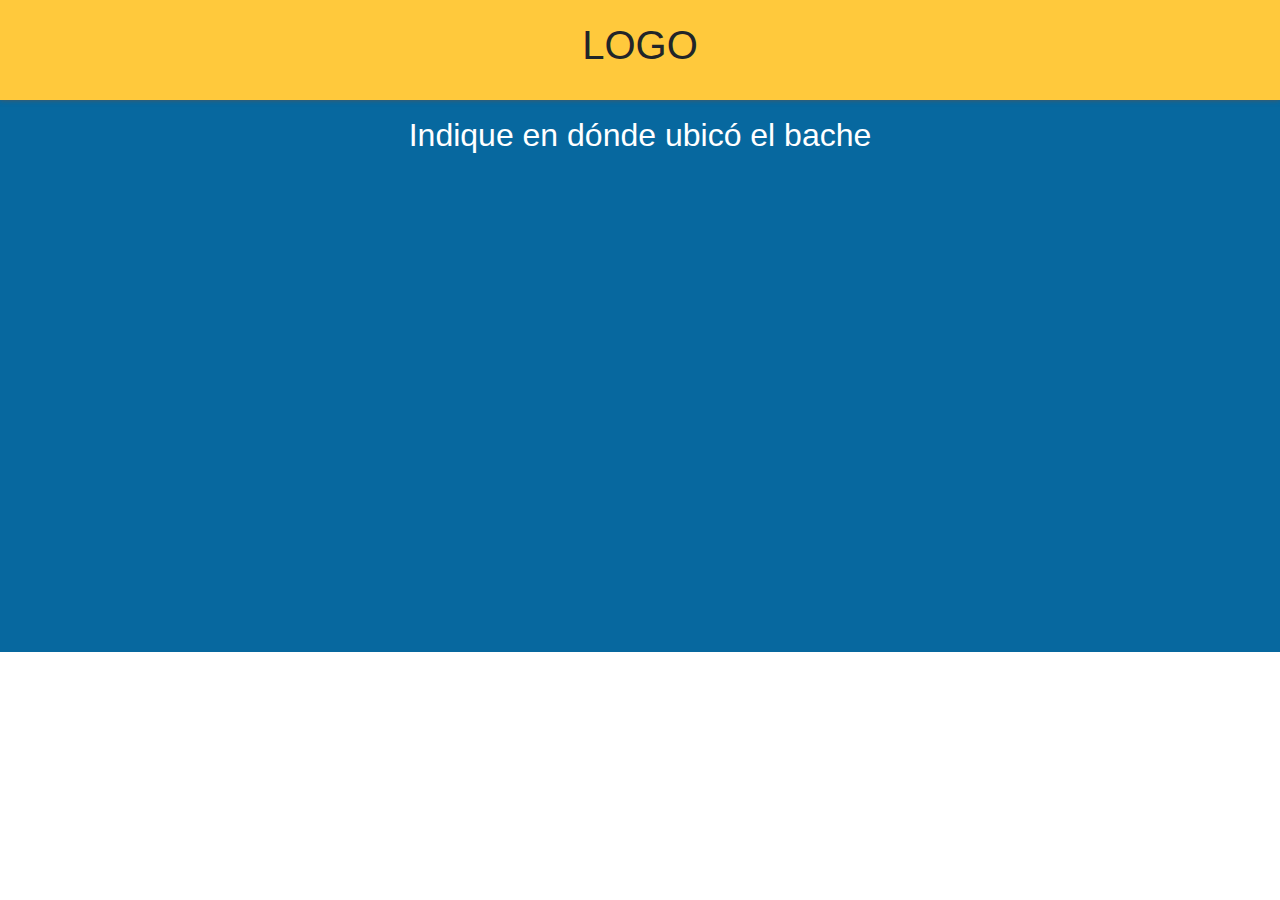
==== index.html @ c7b33e1b "mapa y header añadido al index" ====
<!DOCTYPE html>
<html lang="es">
<head>
    <meta charset="UTF-8">
    <meta name="viewport" content="width=device-width, user-scalable=no">
    <title>Document</title>
    <link rel="stylesheet" href="bootstrap/css/bootstrap.min.css">
    <link rel="stylesheet" type="text/css" href="css/styles.css">
</head>
<body>
    <div id="contenedor" class="container col-12">

        <!-- CABECERA -->
        <div id="contCabecera" class="row">
            <header id="header" class="col-11">
                <div id="logo" class="col-12">LOGO</div>
            </header>    
        </div>

        <!-- CONTENIDO -->
        <div id="mapa" class="row">
            <h2 class="col-11 text-center mb-3 mt-3">Indique en dónde ubicó el bache</h2>
            <iframe class="col-11 mt-3 mb-3" src="https://www.google.com/maps/embed?pb=!1m18!1m12!1m3!1d30101.028264427783!2d-99.13357705313935!3d19.42844956073063!2m3!1f0!2f0!3f0!3m2!1i1024!2i768!4f13.1!3m3!1m2!1s0x85d1f92b75aa014d%3A0x17d810d20da6e8cf!2sPalacio%20de%20Bellas%20Artes!5e0!3m2!1ses-419!2smx!4v1596420530063!5m2!1ses-419!2smx" width="100%" height="450" frameborder="0" style="border:0;" allowfullscreen="" aria-hidden="false" tabindex="0"></iframe>
        </div>

        <!-- FORMULARIO -->
        


        
    </div>
    

    <script type="text/javascript" src="jquery/jquery-3.5.1.min.js"></script>
    <script type="text/javascript" src="jquery/popper.min.js"></script>
    <script type="text/javascript" src="bootstrap/js/bootstrap.min.js"></script>
</body>
</html>
---- css/styles.css ----
*
{
    margin: 0px auto;
}

#contenedor
{
    background-color: #07689f;
}

#contCabecera
{
    background-color: #ffc93c;
    box-shadow: 0px 0px 5px #555;
}

#header
{
    height: 100px;
}

#logo
{
    height: 100%;
    text-align: center;
    font-size: 40px;
    line-height: 90px;
}

#mapa h2
{
    color: white;
}
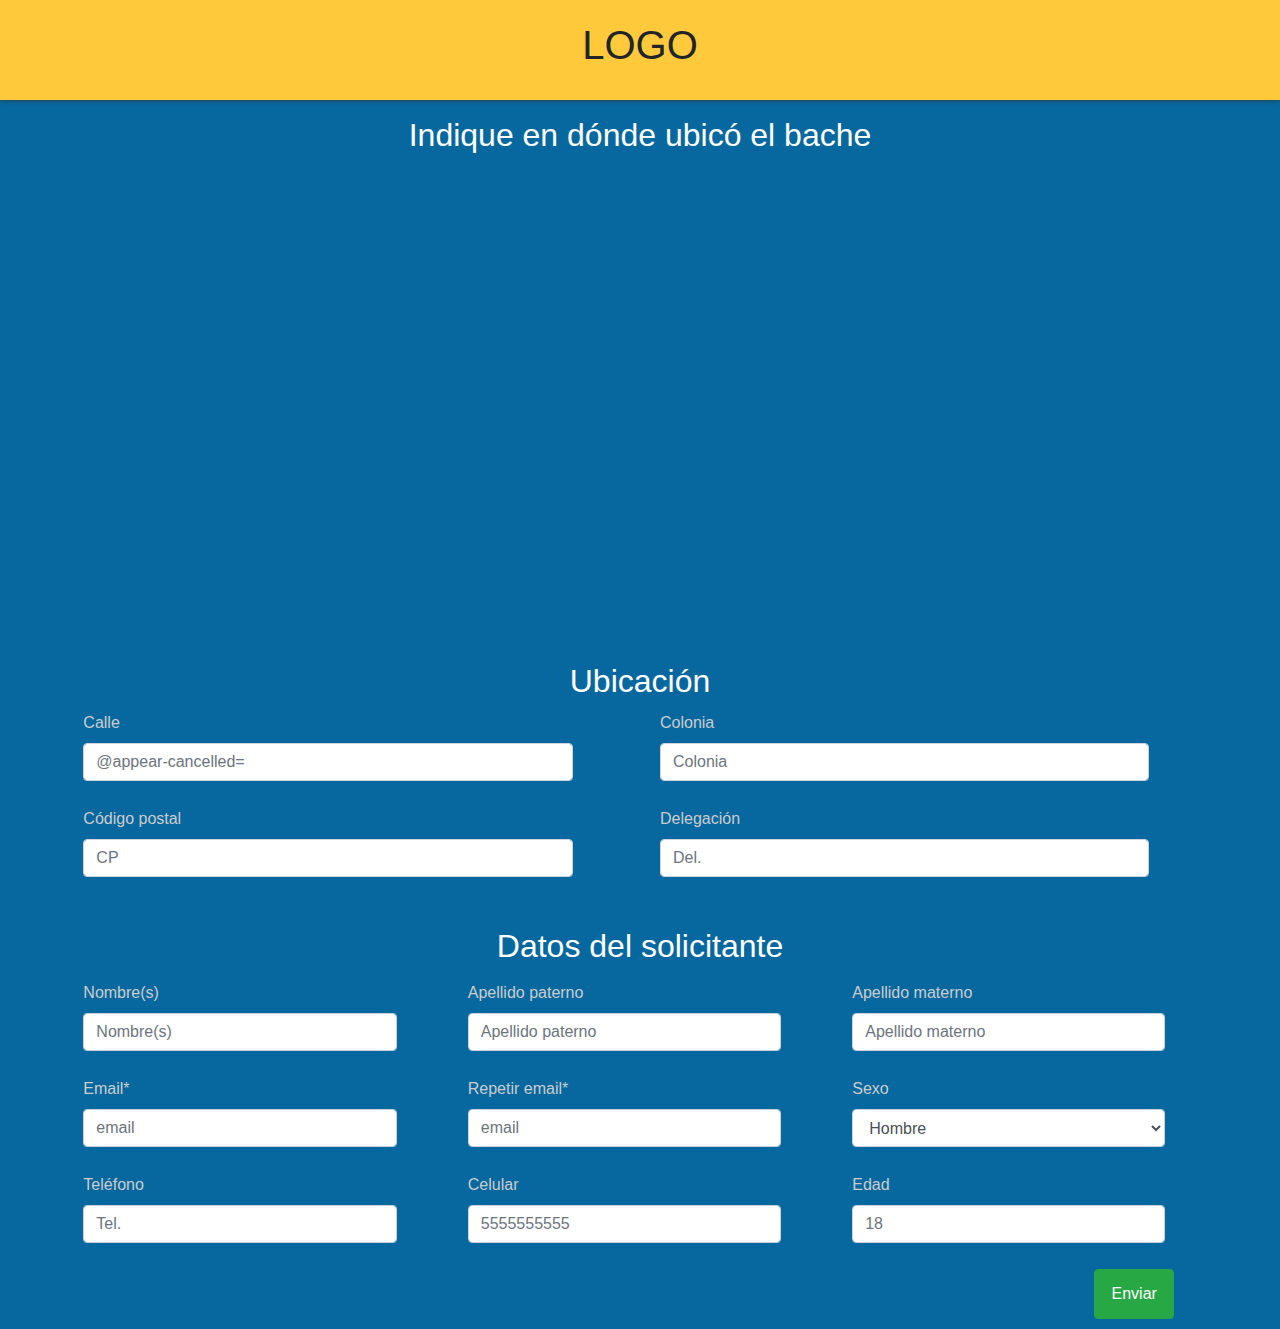
==== commit 557eb646: "Formulario Concluido" ====
--- a/index.html
+++ b/index.html
@@ -1,5 +1,6 @@
 <!DOCTYPE html>
 <html lang="es">
+
 <head>
     <meta charset="UTF-8">
     <meta name="viewport" content="width=device-width, user-scalable=no">
@@ -7,32 +8,118 @@
     <link rel="stylesheet" href="bootstrap/css/bootstrap.min.css">
     <link rel="stylesheet" type="text/css" href="css/styles.css">
 </head>
+
 <body>
     <div id="contenedor" class="container col-12">
 
         <!-- CABECERA -->
-        <div id="contCabecera" class="row">
-            <header id="header" class="col-11">
+        <div id="contCabecera" class="row justify-content-center">
+            <header id="header" class="col-11 justify-content-center">
                 <div id="logo" class="col-12">LOGO</div>
-            </header>    
+            </header>
         </div>
 
         <!-- CONTENIDO -->
-        <div id="mapa" class="row">
+        <div id="mapa" class="row justify-content-center">
             <h2 class="col-11 text-center mb-3 mt-3">Indique en dónde ubicó el bache</h2>
-            <iframe class="col-11 mt-3 mb-3" src="https://www.google.com/maps/embed?pb=!1m18!1m12!1m3!1d30101.028264427783!2d-99.13357705313935!3d19.42844956073063!2m3!1f0!2f0!3f0!3m2!1i1024!2i768!4f13.1!3m3!1m2!1s0x85d1f92b75aa014d%3A0x17d810d20da6e8cf!2sPalacio%20de%20Bellas%20Artes!5e0!3m2!1ses-419!2smx!4v1596420530063!5m2!1ses-419!2smx" width="100%" height="450" frameborder="0" style="border:0;" allowfullscreen="" aria-hidden="false" tabindex="0"></iframe>
+            <iframe class="col-11 mt-3 mb-3"
+                src="https://www.google.com/maps/embed?pb=!1m18!1m12!1m3!1d30101.028264427783!2d-99.13357705313935!3d19.42844956073063!2m3!1f0!2f0!3f0!3m2!1i1024!2i768!4f13.1!3m3!1m2!1s0x85d1f92b75aa014d%3A0x17d810d20da6e8cf!2sPalacio%20de%20Bellas%20Artes!5e0!3m2!1ses-419!2smx!4v1596420530063!5m2!1ses-419!2smx"
+                width="100%" height="450" frameborder="0" style="border:0;" allowfullscreen="" aria-hidden="false"
+                tabindex="0"></iframe>
         </div>
 
         <!-- FORMULARIO -->
+        <div id="formUbicacion" class="row justify-content-center">
+            <h2 class="col-11 text-center">Ubicación</h2>
+            <form id="formularioCalles" class="col-11">
+                <div class="form-group col-11">
+                    <label>Calle</label>
+                    <input type="text" class="form-control" placeholder="@appear-cancelled=""" />
+                </div>
+
+                <div class="form-group col-11">
+                    <label>Colonia</label>
+                    <input type="text" class="form-control" placeholder="Colonia" />
+                </div>
+
+                <div class="form-group col-11">
+                    <label>Código postal</label>
+                    <input type="tel" class="form-control" placeholder="CP" />
+                </div>
+
+                <div class="form-group col-11">
+                    <label>Delegación</label>
+                    <input type="text" class="form-control" placeholder="Del." />
+                </div>
+                
+            </form>
+
+            <h2 class="col-11 text-center mt-4 mb-3">Datos del solicitante</h2>
+            <form id="formDatos" class="col-11">
+                <div class="form-group col-11">
+                    <label>Nombre(s)</label>
+                    <input type="text" class="form-control" placeholder="Nombre(s)" />
+                </div>
+
+                <div class="form-group col-11">
+                    <label>Apellido paterno</label>
+                    <input type="text" class="form-control" placeholder="Apellido paterno" />
+                </div>
+
+                <div class="form-group col-11">
+                    <label>Apellido materno</label>
+                    <input type="text" class="form-control" placeholder="Apellido materno" />
+                </div>
+
+                <div class="form-group col-11">
+                    <label>Email*</label>
+                    <input type="email" class="form-control" placeholder="email" />
+                </div>
+
+                <div class="form-group col-11">
+                    <label>Repetir email*</label>
+                    <input type="text" class="form-control" placeholder="email" />
+                </div>
+
+                <div class="form-group col-11">
+                    <label>Sexo</label>
+                    <select class="form-control">
+                        <option>Hombre</option>
+                        <option>Mujer</option>
+                    </select>
+                </div>
+
+                <div class="form-group col-11">
+                    <label>Teléfono</label>
+                    <input type="tel" class="form-control" placeholder="Tel." />
+                </div>
+
+                <div class="form-group col-11">
+                    <label>Celular</label>
+                    <input type="tel" class="form-control" placeholder="5555555555" />
+                </div>
+
+                <div class="form-group col-11">
+                    <label>Edad</label>
+                    <input type="number" class="form-control" placeholder="18" />
+                </div>
+                <input id="btnEnviar" type="submit" class="btn btn-success" value="Enviar" />
+                
+            </form>
+
+            
+            
+        </div>
+        
         
 
 
-        
     </div>
-    
+
 
     <script type="text/javascript" src="jquery/jquery-3.5.1.min.js"></script>
     <script type="text/javascript" src="jquery/popper.min.js"></script>
     <script type="text/javascript" src="bootstrap/js/bootstrap.min.js"></script>
 </body>
+
 </html>--- a/css/styles.css
+++ b/css/styles.css
@@ -1,8 +1,3 @@
-*
-{
-    margin: 0px auto;
-}
-
 #contenedor
 {
     background-color: #07689f;
@@ -11,7 +6,7 @@
 #contCabecera
 {
     background-color: #ffc93c;
-    box-shadow: 0px 0px 5px #555;
+    box-shadow: 0px 0px 5px #333;
 }
 
 #header
@@ -32,3 +27,37 @@
     color: white;
 }
 
+#formUbicacion h2
+{
+    color: white;
+    margin: 10px;
+    display: grid;
+}
+
+#formularioCalles
+{
+    display: grid;
+    grid-template-columns: 1fr 1fr;
+    grid-gap: 10px;
+    margin-bottom: 10px;
+    color: #ccc;
+}
+
+#formDatos
+{
+    display: grid;
+    grid-template-columns: 1fr 1fr 1fr;
+    grid-gap: 10px;
+    margin-bottom: 10px;
+    color: #ccc;
+}
+
+#btnEnviar
+{
+    height: 50px;
+    grid-column-start: 3;
+    width: 80px;
+    margin-right: 10%;
+    justify-self: end;
+}
+
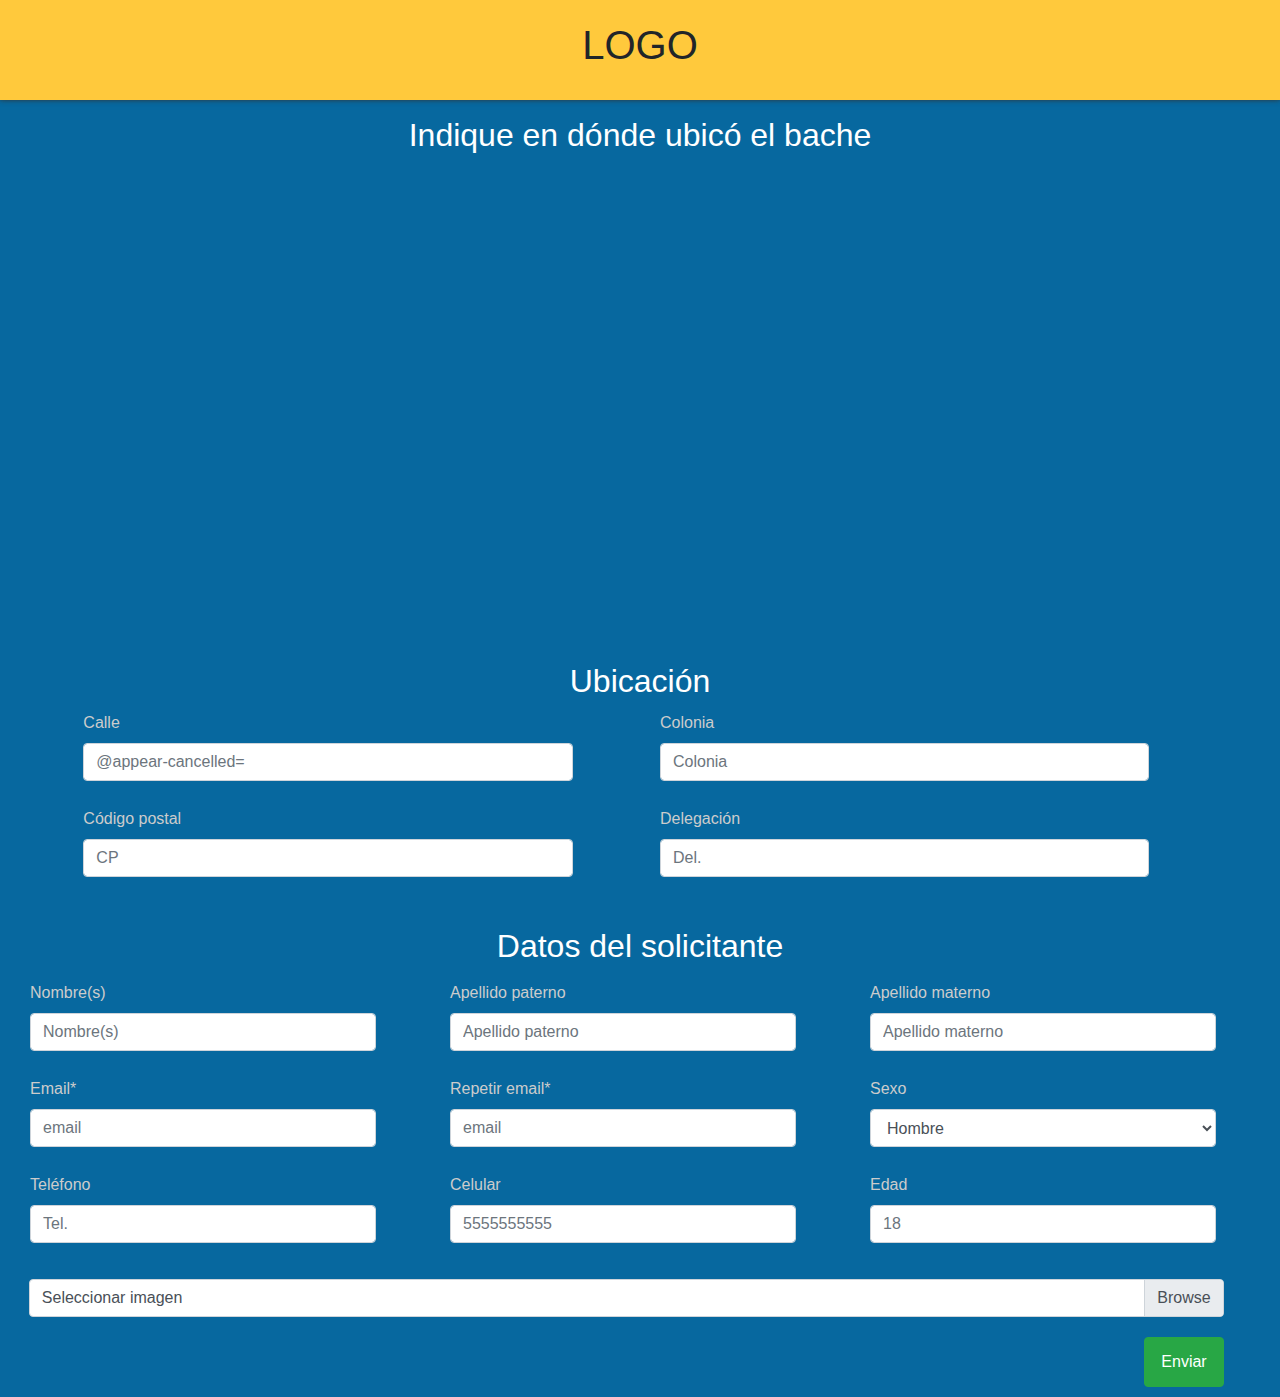
==== commit ec38fd3f: "Input de archivos con responsive" ====
--- a/index.html
+++ b/index.html
@@ -7,6 +7,7 @@
     <title>Document</title>
     <link rel="stylesheet" href="bootstrap/css/bootstrap.min.css">
     <link rel="stylesheet" type="text/css" href="css/styles.css">
+    <link rel="stylesheet" type="text/css" href="css/responsive.css">
 </head>
 
 <body>
@@ -55,33 +56,33 @@
             </form>
 
             <h2 class="col-11 text-center mt-4 mb-3">Datos del solicitante</h2>
-            <form id="formDatos" class="col-11">
-                <div class="form-group col-11">
+            <form id="formDatos" class="col-12">
+                <div id="nombre" class="form-group col-11">
                     <label>Nombre(s)</label>
                     <input type="text" class="form-control" placeholder="Nombre(s)" />
                 </div>
 
-                <div class="form-group col-11">
+                <div id="ap-paterno" class="form-group col-11">
                     <label>Apellido paterno</label>
                     <input type="text" class="form-control" placeholder="Apellido paterno" />
                 </div>
 
-                <div class="form-group col-11">
+                <div id="ap-materno" class="form-group col-11">
                     <label>Apellido materno</label>
                     <input type="text" class="form-control" placeholder="Apellido materno" />
                 </div>
 
-                <div class="form-group col-11">
+                <div id="email" class="form-group col-11">
                     <label>Email*</label>
                     <input type="email" class="form-control" placeholder="email" />
                 </div>
 
-                <div class="form-group col-11">
+                <div id="r-email" class="form-group col-11">
                     <label>Repetir email*</label>
                     <input type="text" class="form-control" placeholder="email" />
                 </div>
 
-                <div class="form-group col-11">
+                <div id="sexo" class="form-group col-11">
                     <label>Sexo</label>
                     <select class="form-control">
                         <option>Hombre</option>
@@ -89,20 +90,26 @@
                     </select>
                 </div>
 
-                <div class="form-group col-11">
+                <div id="telefono" class="form-group col-11">
                     <label>Teléfono</label>
                     <input type="tel" class="form-control" placeholder="Tel." />
                 </div>
 
-                <div class="form-group col-11">
+                <div id="celular" class="form-group col-11">
                     <label>Celular</label>
                     <input type="tel" class="form-control" placeholder="5555555555" />
                 </div>
 
-                <div class="form-group col-11">
+                <div id="edad" class="form-group col-11">
                     <label>Edad</label>
                     <input type="number" class="form-control" placeholder="18" />
                 </div>
+
+                <div id="imagen" class="custom-file">
+                    <input type="file" class="custom-file-input" id="customFileLang" lang="es">
+                    <label class="custom-file-label" for="customFileLang">Seleccionar imagen</label>
+                  </div>
+
                 <input id="btnEnviar" type="submit" class="btn btn-success" value="Enviar" />
                 
             </form>
--- a/css/styles.css
+++ b/css/styles.css
@@ -31,7 +31,6 @@
 {
     color: white;
     margin: 10px;
-    display: grid;
 }
 
 #formularioCalles
@@ -52,6 +51,16 @@
     color: #ccc;
 }
 
+#imagen
+{
+    max-width: 95.582887%;
+    margin-right: 2.2058823%;
+    grid-column: 1 / 4;
+    justify-self: center;
+    margin-top: 10px;
+    margin-bottom: 10px;
+}
+
 #btnEnviar
 {
     height: 50px;
--- a/css/responsive.css
+++ b/css/responsive.css
@@ -0,0 +1,57 @@
+@media (max-width: 768px)
+{
+    #formDatos
+    {
+        grid-template-columns: 1fr 1fr;
+    }
+
+    #nombre
+    {
+        grid-column: 1 / 3;
+        padding-right: 0px;
+    }
+
+    #imagen
+    {
+        max-width: 91.582887%;
+        margin-right: 2.2058823%;
+        grid-column: 1 / 3;
+    }
+
+    #btnEnviar
+    {
+        grid-column-start: 2;
+    }
+
+}
+
+@media (max-width: 576px)
+{
+    #formularioCalles
+    {
+        grid-template-columns: 1fr;
+    }
+
+    #formDatos
+    {
+        grid-template-columns: 1fr;
+    }
+
+    #nombre
+    {
+        grid-column: 1 / 2;
+        padding: .375rem .75rem;
+    }
+
+    #imagen
+    {
+        max-width: 85.582887%;
+        margin-right: 7.2058823%;
+        grid-column: 1 / 2;
+    }
+
+    #btnEnviar
+    {
+        grid-column-start: 1;
+    }
+}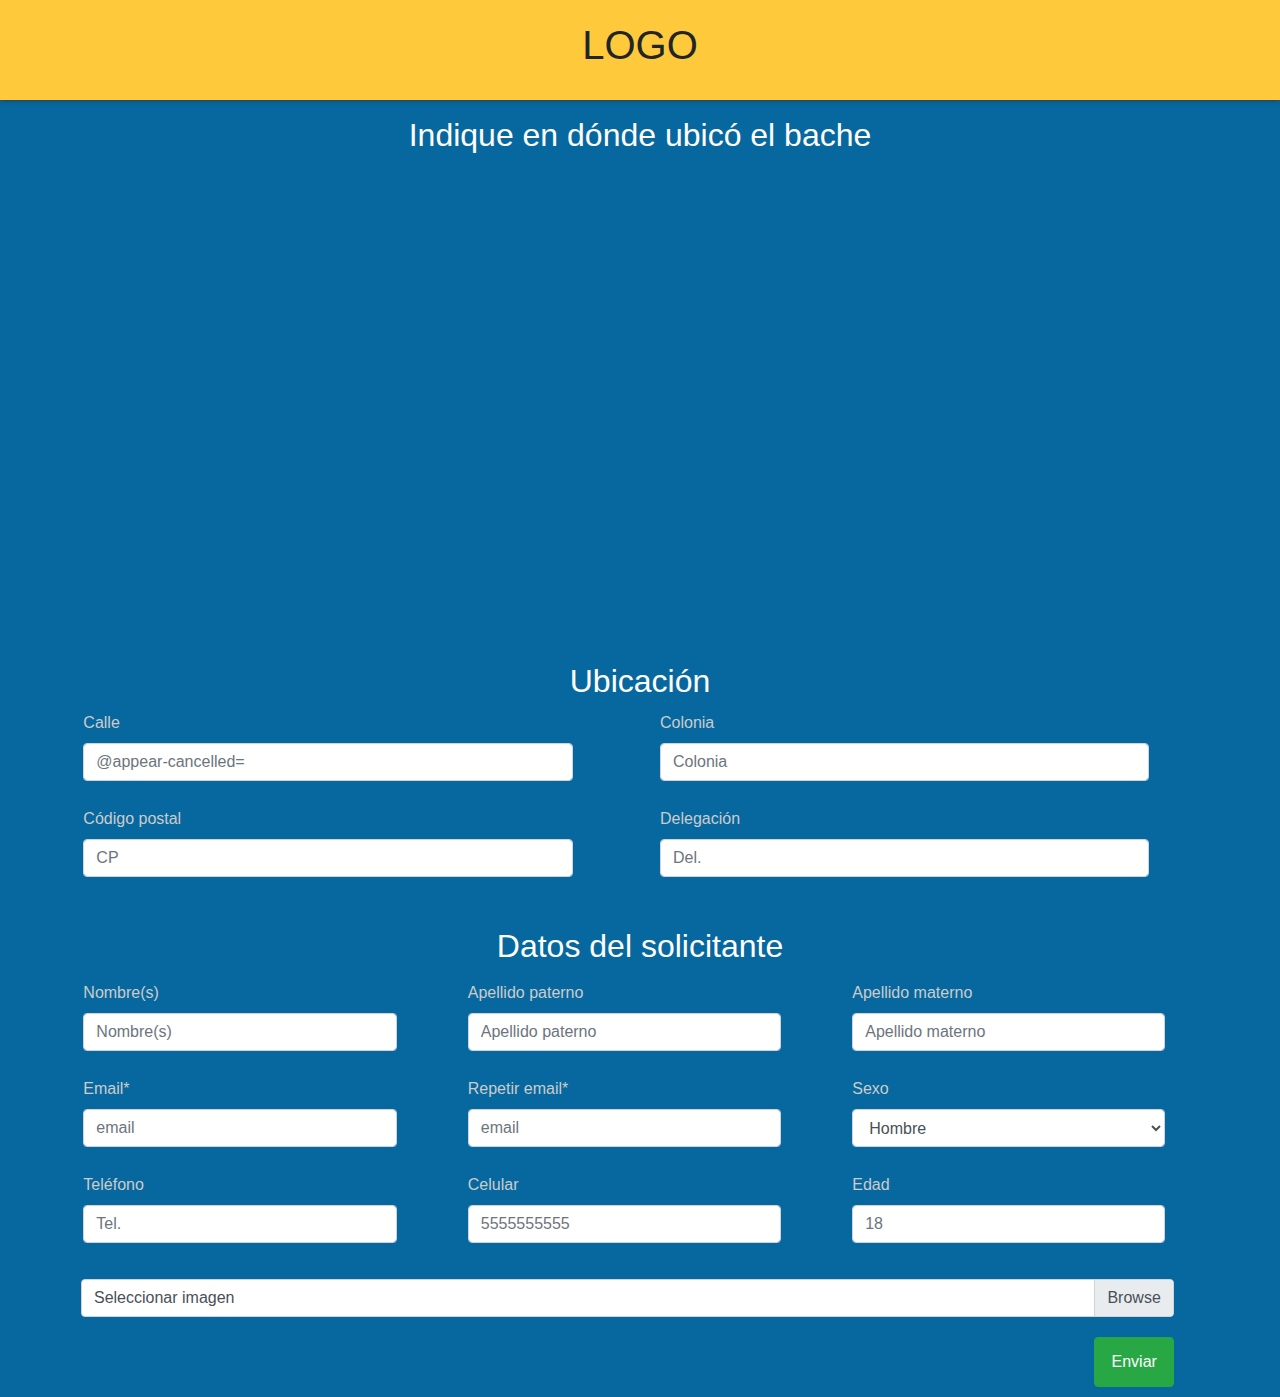
==== commit 155302aa: "Error de diseño corregido" ====
--- a/index.html
+++ b/index.html
@@ -56,7 +56,7 @@
             </form>
 
             <h2 class="col-11 text-center mt-4 mb-3">Datos del solicitante</h2>
-            <form id="formDatos" class="col-12">
+            <form id="formDatos" class="col-11">
                 <div id="nombre" class="form-group col-11">
                     <label>Nombre(s)</label>
                     <input type="text" class="form-control" placeholder="Nombre(s)" />
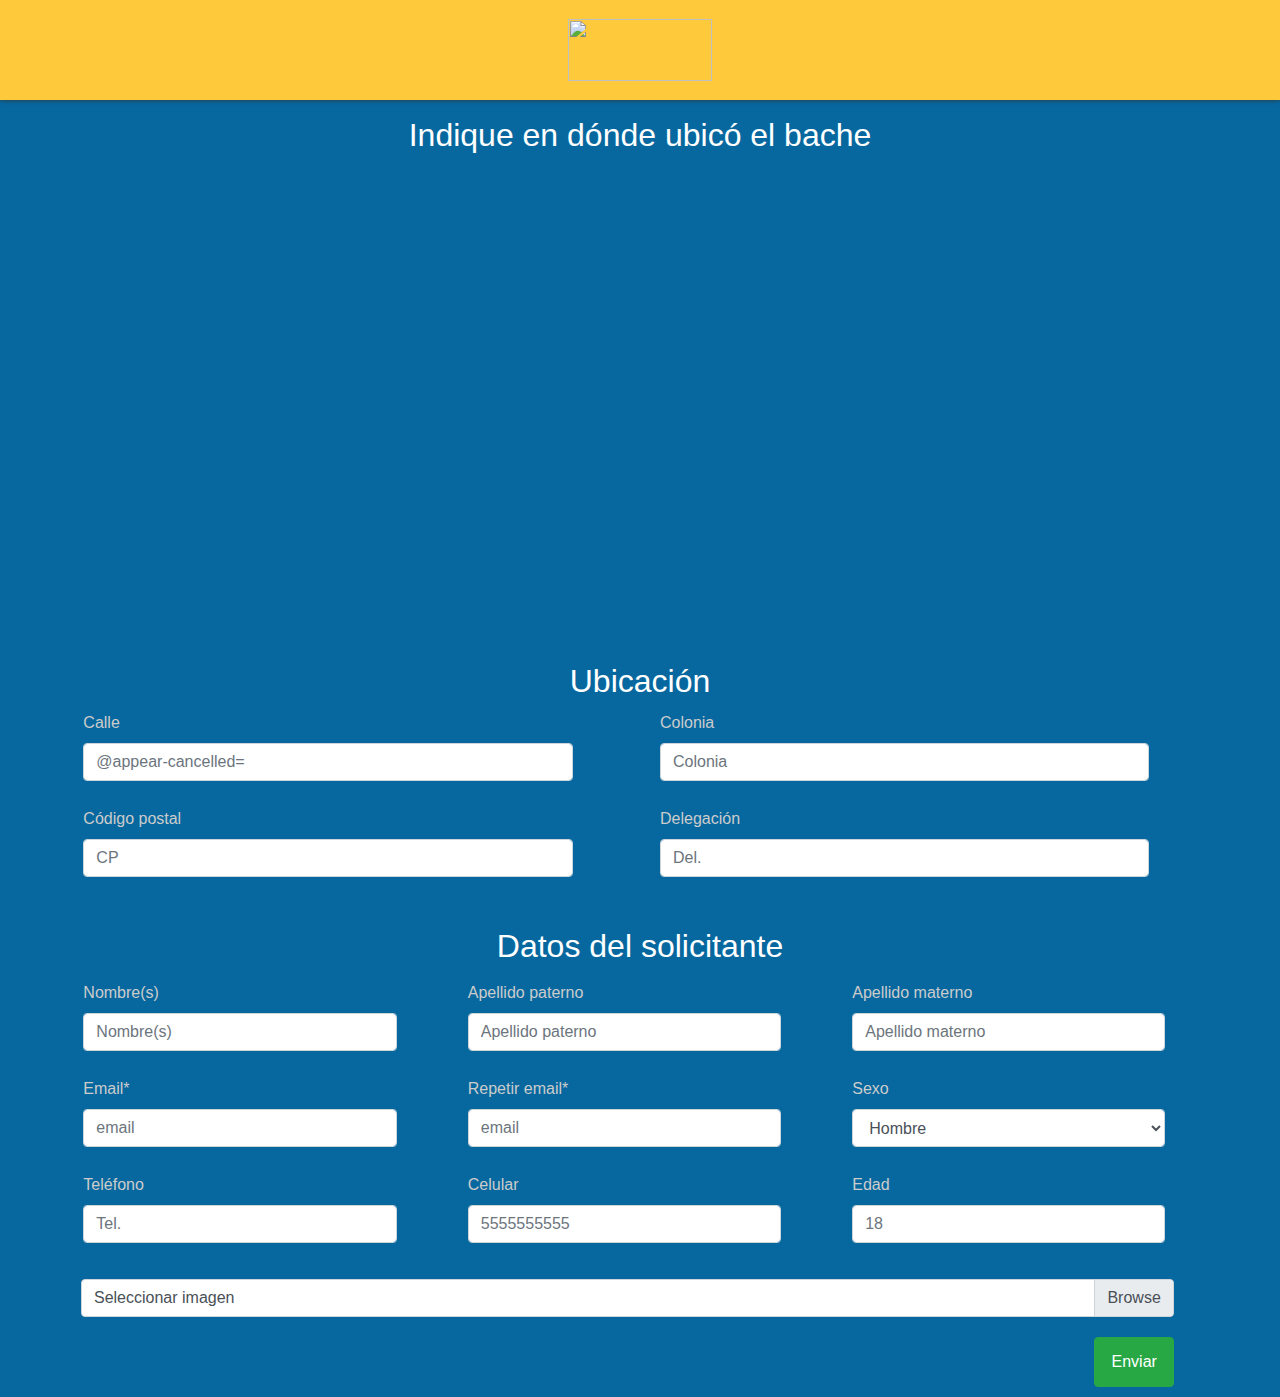
==== commit 3e4d2c5b: "Se agregó el logotipo de la aplicación." ====
--- a/index.html
+++ b/index.html
@@ -16,7 +16,9 @@
         <!-- CABECERA -->
         <div id="contCabecera" class="row justify-content-center">
             <header id="header" class="col-11 justify-content-center">
-                <div id="logo" class="col-12">LOGO</div>
+                <div id="logo" class="col-12">
+                    <img src="images/bachent_alpha_back.png">
+                </div>
             </header>
         </div>
 
--- a/css/styles.css
+++ b/css/styles.css
@@ -17,9 +17,15 @@
 #logo
 {
     height: 100%;
-    text-align: center;
-    font-size: 40px;
-    line-height: 90px;
+    width: auto;
+    display: flex;
+    justify-content: center;
+    align-items: center;
+}
+
+#logo img{
+    width: 143.25px;
+    height: 62px;
 }
 
 #mapa h2
